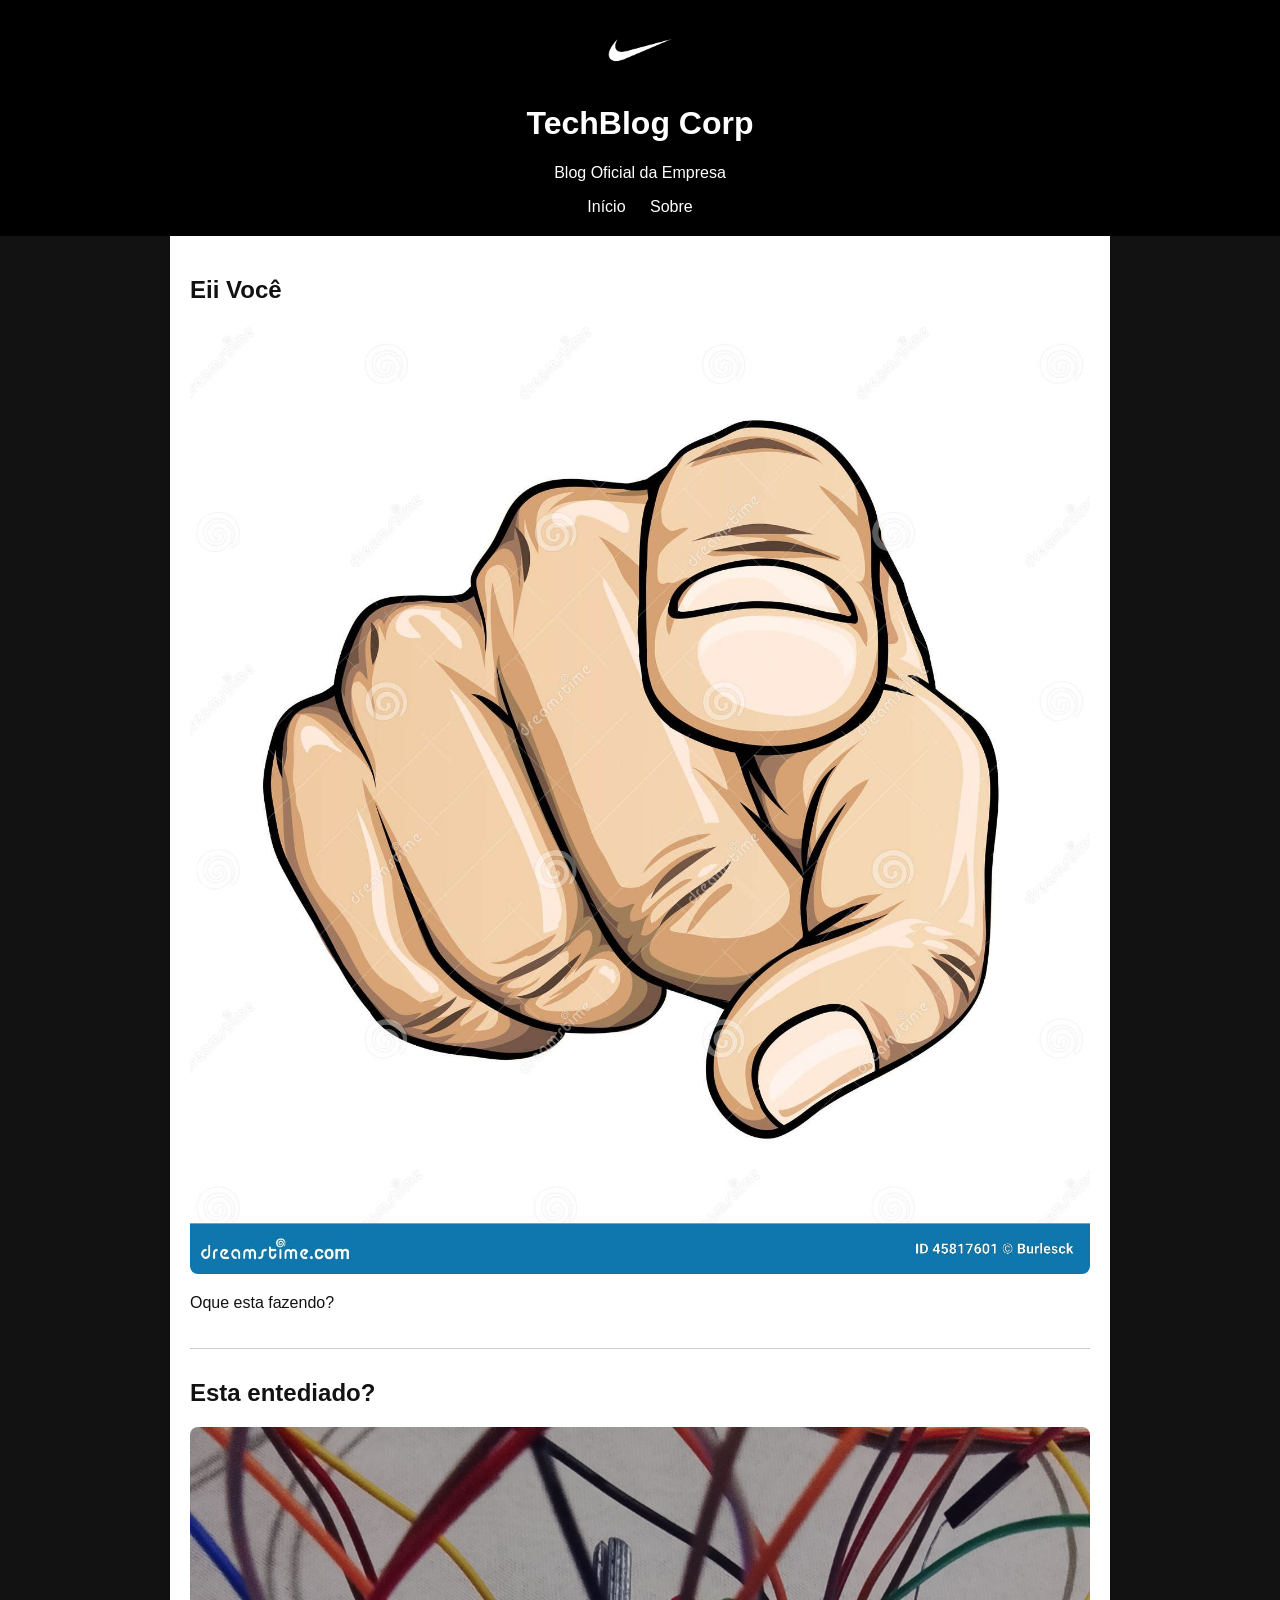
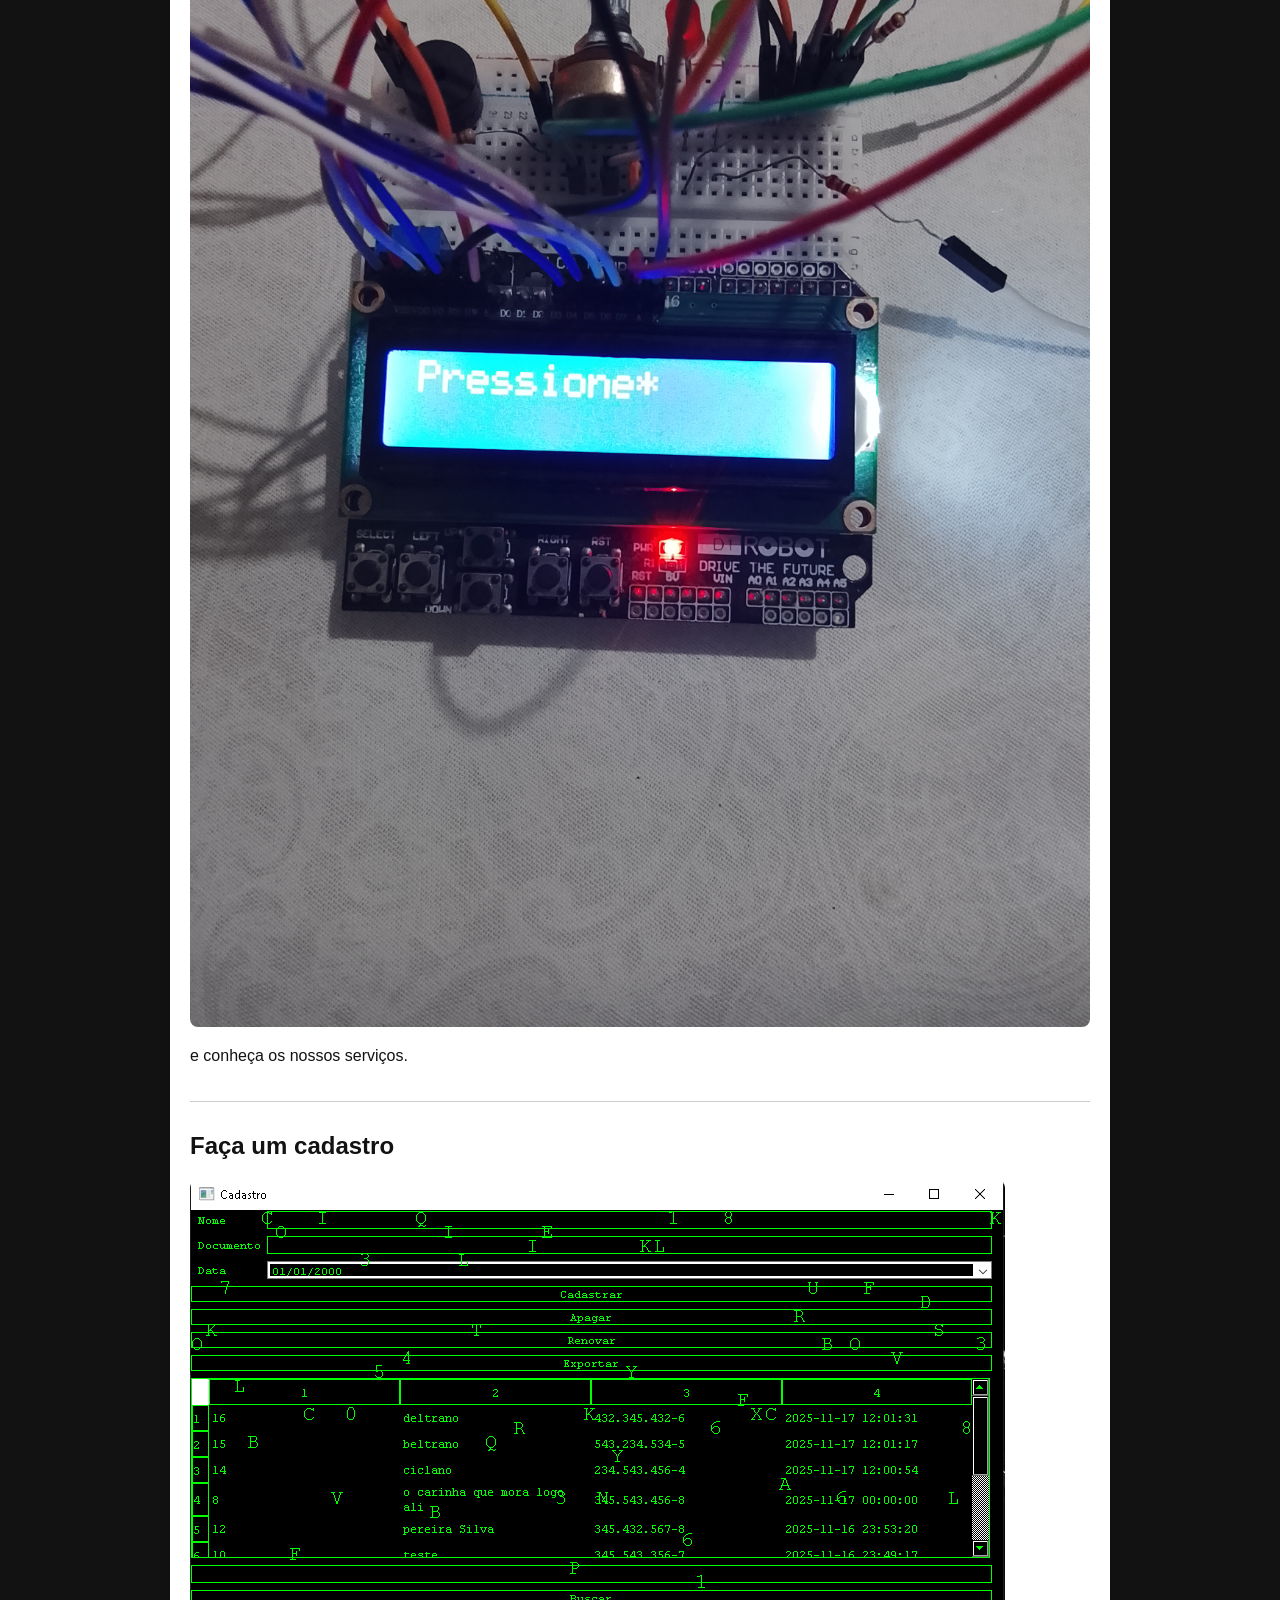
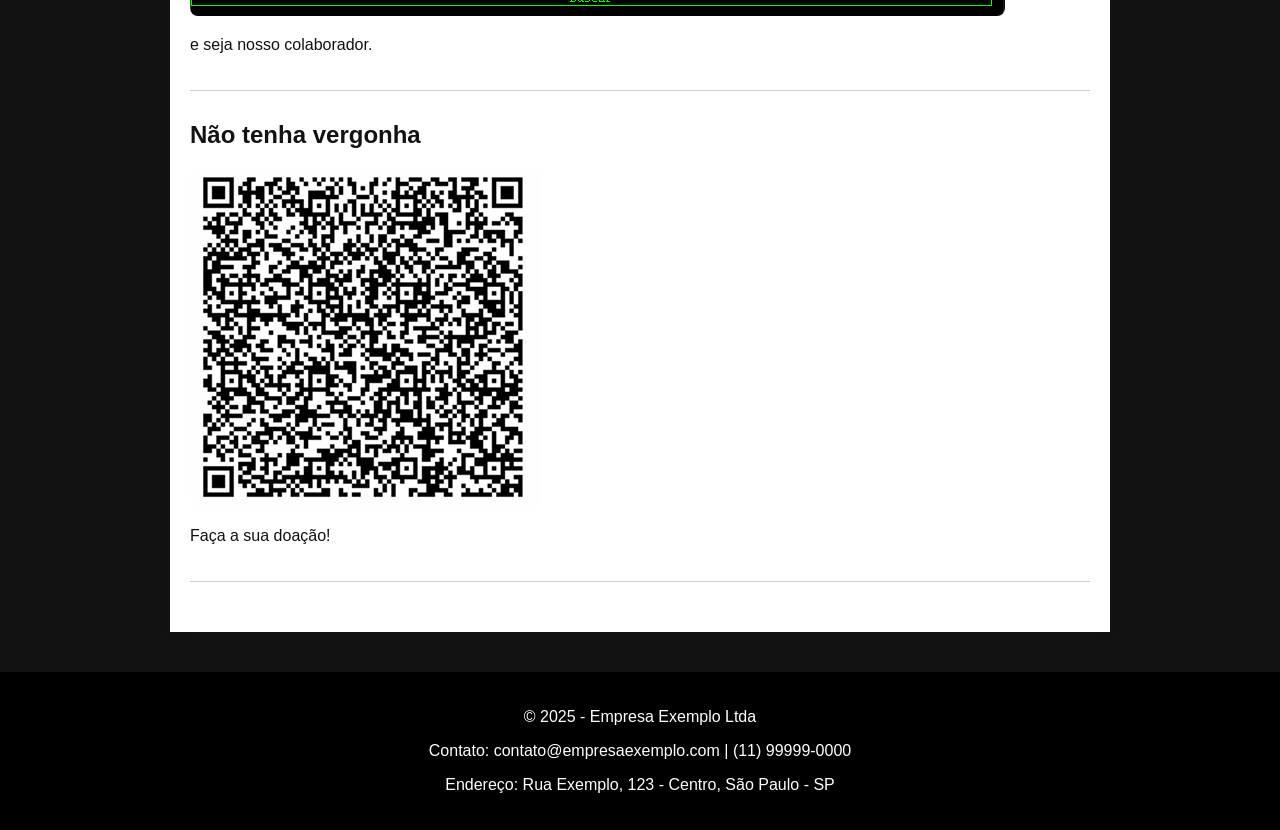
==== index.html @ 4c6b6dce "Add files via upload" ====
<!DOCTYPE html>
<html lang="pt-br">
</head>
<body>
<!DOCTYPE html>
<html lang="pt-br">
<head>
    <meta name="viewport" content="width=device-width, initial-scale=1.0">
    <link rel="stylesheet" href="static/css/style.css">
    <meta charset="UTF-8">
    <title>Início - Blog</title>
    <style>
        body { font-family: Arial, sans-serif; margin: 0; background: #f5f5f5; color: #333; }
        header, footer { background: #222; color: #fff; padding: 20px; text-align: center; }
        nav a { margin: 0 10px; color: #0f0; text-decoration: none; }
        .container { padding: 20px; max-width: 800px; margin: auto; background: #fff; box-shadow: 0 0 10px rgba(0,0,0,0.1); }
        img { max-width: 100%; height: auto; }
        .post { margin-bottom: 40px; }
        .alert { color: red; }
    </style>
</head>
    <link rel="stylesheet" href="static/css/style.css">
<body>
    <header>
        <img src="static/images/logo.jpg" alt="Logo" style="max-height:60px;">
        <h1>TechBlog Corp</h1>
        <p>Blog Oficial da Empresa</p>
        <nav>
            <a href="index.html">Início</a>
	    <a href="sobre.html">Sobre</a>
        </nav>
    </header>

    <div class="container">
        
            
        
        
    
    <div class="post">
        <h2>Eii Você</h2>
        <img src="static/images/apontando-o-dedo-45817601-37958747341.jpg" alt="Imagem do post">
        <p>Oque esta fazendo?</p>

	
    </div>
    
    <div class="post">
        <h2>Esta entediado?</h2>
        <img src="static/images/IMG-20251112-WA00282.jpeg" alt="Imagem do post">
        <p>e conheça os nossos serviços.</p>

	
    </div>
    
    <div class="post">
        <h2>Faça um cadastro</h2>
        <img src="static/images/cadastro.png" alt="Imagem do post">
        <p>e seja nosso colaborador.</p>

	
    </div>
    
    <div class="post">
        <h2>Não tenha vergonha</h2>
        <img src="static/images/qrcode.png" alt="Imagem do post">
        <p>Faça a sua doação!</p>

	
    </div>
    

    </div>
    </footer>
    <footer style="background-color:#000; color:white; text-align:center; padding:20px; margin-top:40px;">
    <p>&copy; 2025 - Empresa Exemplo Ltda</p>
    <p>Contato: contato@empresaexemplo.com | (11) 99999-0000</p>
    <p>Endereço: Rua Exemplo, 123 - Centro, São Paulo - SP</p>
</footer>
</body>
</html>
---- static/css/style.css ----
body {
    font-family: 'Arial', sans-serif;
    background-color: #121212;
    margin: 0
    padding: 0;
    color: #121212;
}

header, footer {
    background-color: #000;
    color: ccc;
    padding: 20px;
    text-align: center;
}

nav a {
    margin: 0 10px;
    color: white;
    text-decoration: none;
}

.container {
    width: 90%;
    max-width: 900px;
    margin: auto;
    padding: 20px;
    background: white;
    box-shadow: 0 0 10px rgba(0,0,0,0.1);
}

.post {
    border-bottom: 1px solid #ccc;
    margin-bottom: 30px;
    padding-bottom: 20px;
}

img {
    max-width: 100%;
    height: auto;
}

form input[type="text"],
form textarea,
form input[type="file"] {
    width: 100%;
    padding: 10px;
    margin-bottom: 15px;
    border: 1px solid #ccc;
    border-radius: 4px;
}

button {
    background-color: #121212;
    color: white;
    padding: 10px 15px;
    border: none;
    border-radius: 4px;
    cursor: pointer;
}

img {
    max-width: 100%;
    border-radius: 8px;
}
.flash.success { background-color: #d4edda; color: #155724; padding: 10px; margin-bottom: 15px; border-left: 4px solid #28a745; }
.flash.error { background-color: #f8d7da; color: #721c24; padding: 10px; margin-bottom: 15px; border-left: 4px solid #dc3545; }
---- static/css/style.css ----
body {
    font-family: 'Arial', sans-serif;
    background-color: #121212;
    margin: 0
    padding: 0;
    color: #121212;
}

header, footer {
    background-color: #000;
    color: ccc;
    padding: 20px;
    text-align: center;
}

nav a {
    margin: 0 10px;
    color: white;
    text-decoration: none;
}

.container {
    width: 90%;
    max-width: 900px;
    margin: auto;
    padding: 20px;
    background: white;
    box-shadow: 0 0 10px rgba(0,0,0,0.1);
}

.post {
    border-bottom: 1px solid #ccc;
    margin-bottom: 30px;
    padding-bottom: 20px;
}

img {
    max-width: 100%;
    height: auto;
}

form input[type="text"],
form textarea,
form input[type="file"] {
    width: 100%;
    padding: 10px;
    margin-bottom: 15px;
    border: 1px solid #ccc;
    border-radius: 4px;
}

button {
    background-color: #121212;
    color: white;
    padding: 10px 15px;
    border: none;
    border-radius: 4px;
    cursor: pointer;
}

img {
    max-width: 100%;
    border-radius: 8px;
}
.flash.success { background-color: #d4edda; color: #155724; padding: 10px; margin-bottom: 15px; border-left: 4px solid #28a745; }
.flash.error { background-color: #f8d7da; color: #721c24; padding: 10px; margin-bottom: 15px; border-left: 4px solid #dc3545; }
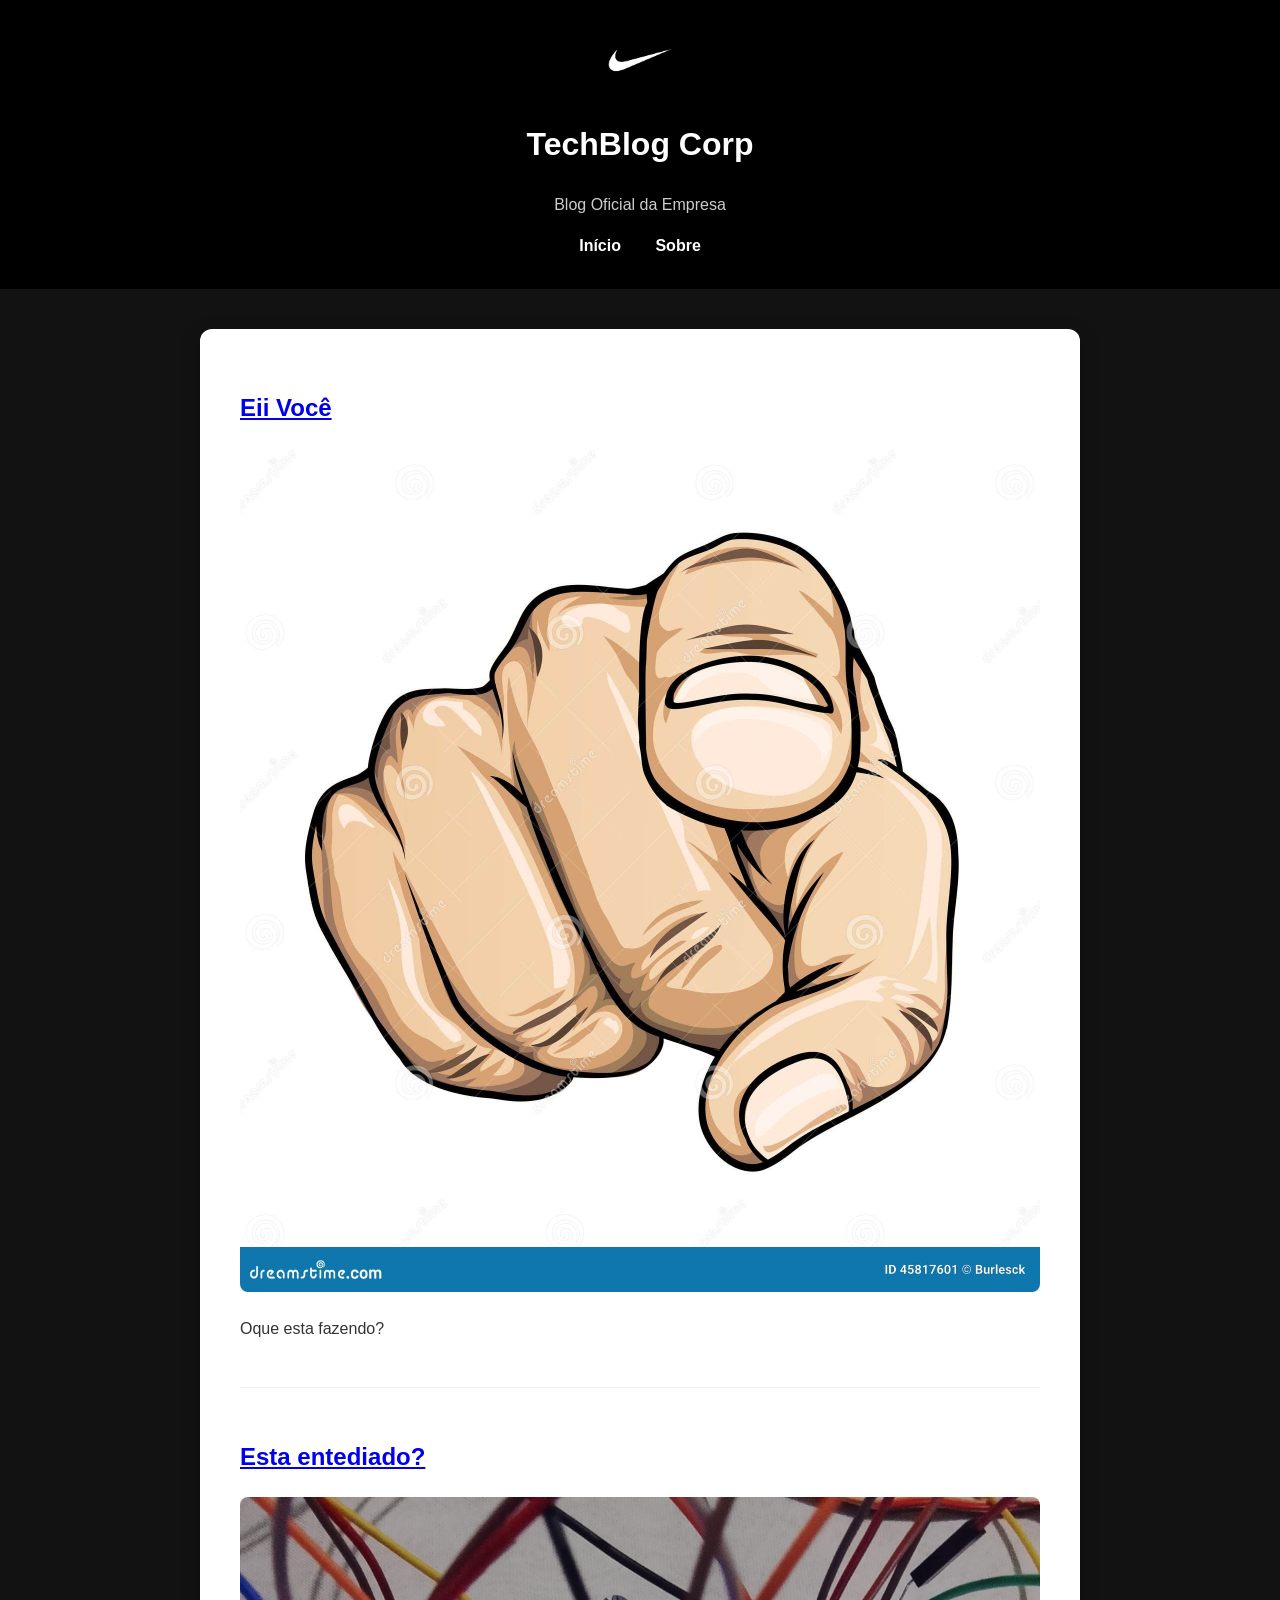
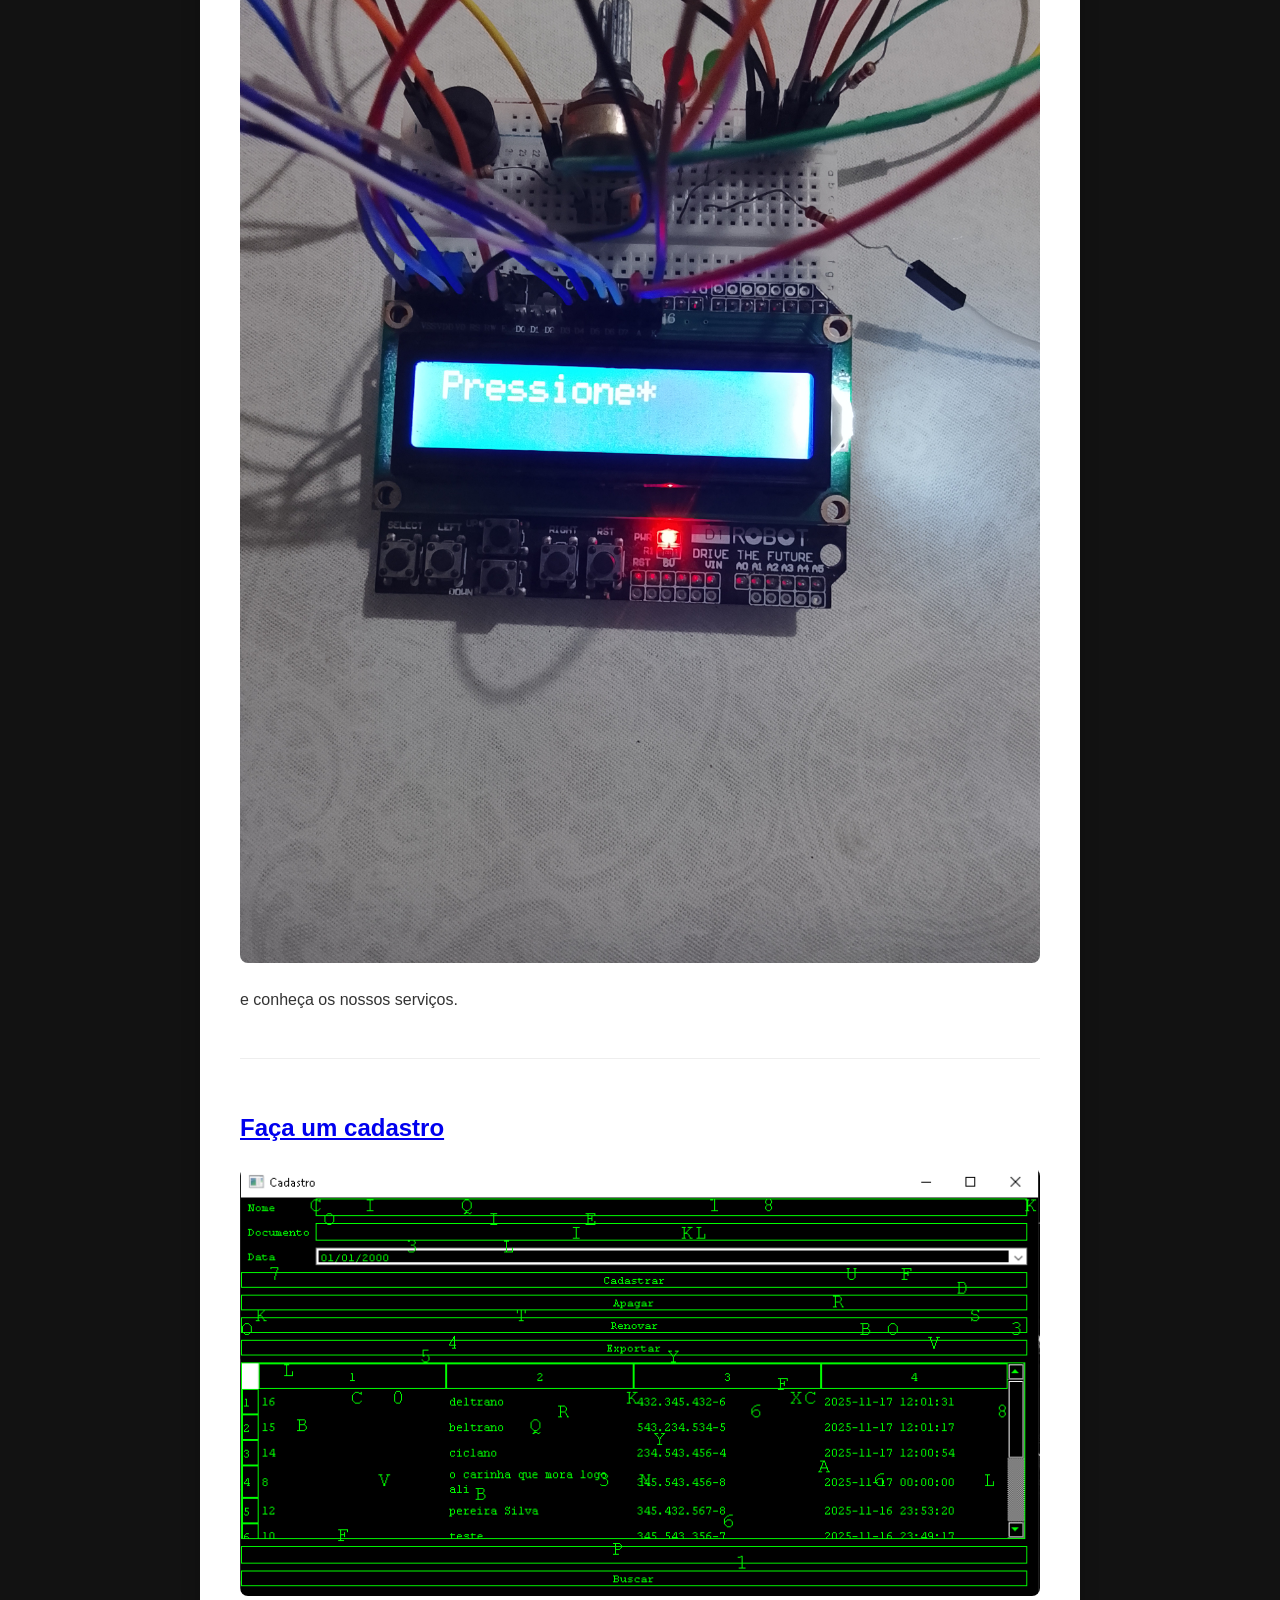
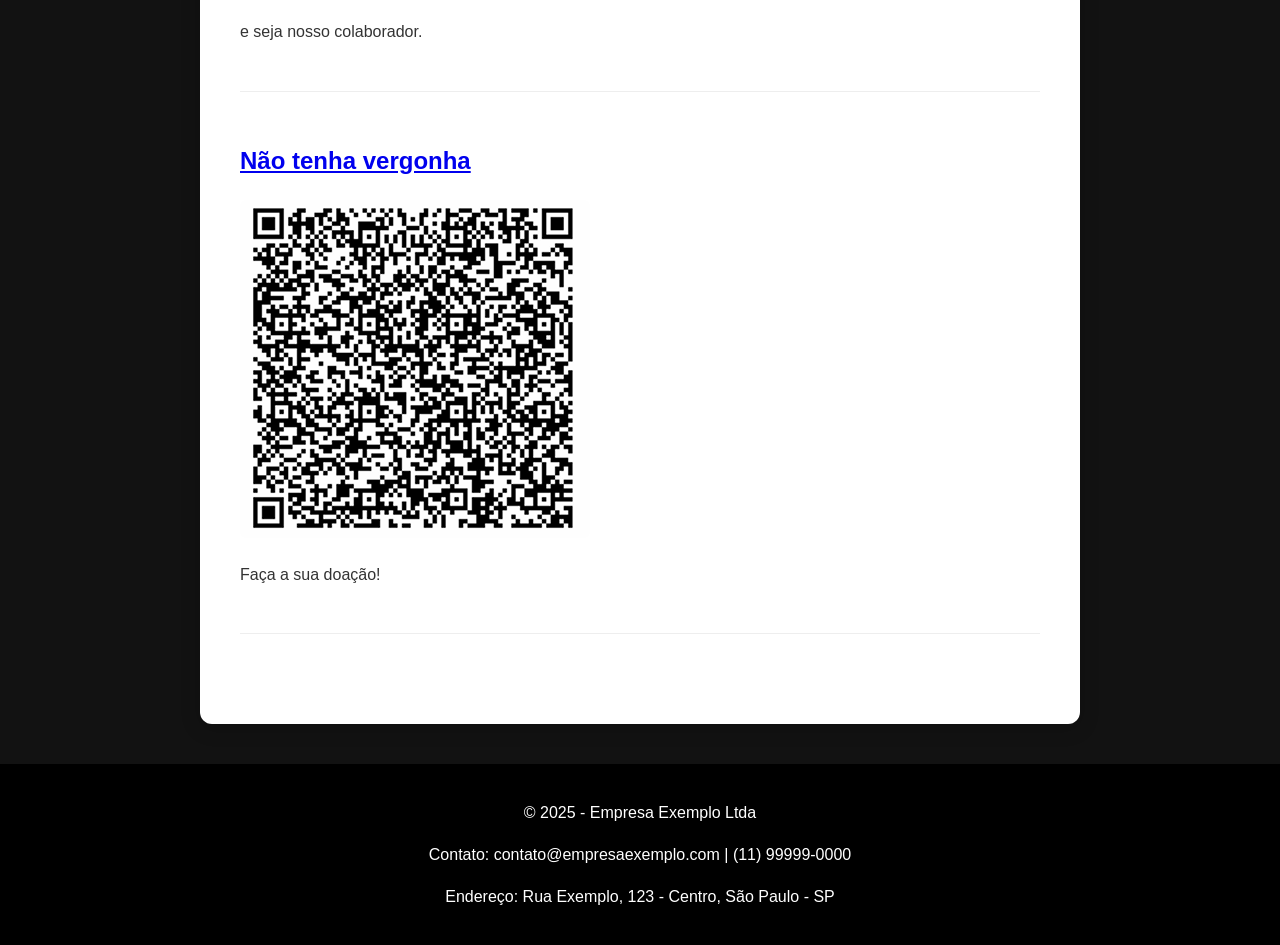
==== commit ce539e97: "Add files via upload" ====
--- a/index.html
+++ b/index.html
@@ -38,7 +38,7 @@
         
     
     <div class="post">
-        <h2>Eii Você</h2>
+        <h2><a href="post/05f471de-37cf-4e55-a3ff-0b83ab4d190d.html">Eii Você</a></h2>
         <img src="static/images/apontando-o-dedo-45817601-37958747341.jpg" alt="Imagem do post">
         <p>Oque esta fazendo?</p>
 
@@ -46,7 +46,7 @@
     </div>
     
     <div class="post">
-        <h2>Esta entediado?</h2>
+        <h2><a href="post/cca55bb2-d3d6-429d-a6c8-2a71c704f27c.html">Esta entediado?</a></h2>
         <img src="static/images/IMG-20251112-WA00282.jpeg" alt="Imagem do post">
         <p>e conheça os nossos serviços.</p>
 
@@ -54,7 +54,7 @@
     </div>
     
     <div class="post">
-        <h2>Faça um cadastro</h2>
+        <h2><a href="post/dc635ef1-2bf9-4770-a1fa-79120f4e958d.html">Faça um cadastro</a></h2>
         <img src="static/images/cadastro.png" alt="Imagem do post">
         <p>e seja nosso colaborador.</p>
 
@@ -62,7 +62,7 @@
     </div>
     
     <div class="post">
-        <h2>Não tenha vergonha</h2>
+        <h2><a href="post/46da74b8-5493-4fff-9a05-1895846c0a48.html">Não tenha vergonha</a></h2>
         <img src="static/images/qrcode.png" alt="Imagem do post">
         <p>Faça a sua doação!</p>
 
--- a/static/css/style.css
+++ b/static/css/style.css
@@ -1,66 +1,67 @@
 body {
-    font-family: 'Arial', sans-serif;
+    font-family: -apple-system, BlinkMacSystemFont, "Segoe UI", Roboto, sans-serif;
     background-color: #121212;
-    margin: 0
+    margin: 0;
     padding: 0;
-    color: #121212;
+    color: #333;
+    line-height: 1.6;
 }
 
 header, footer {
     background-color: #000;
-    color: ccc;
-    padding: 20px;
+    color: #ccc;
+    padding: 30px 20px;
     text-align: center;
 }
 
+nav { margin-top: 15px; }
 nav a {
-    margin: 0 10px;
-    color: white;
+    margin: 0 15px;
+    color: #fff;
     text-decoration: none;
+    font-weight: 600;
+    transition: opacity 0.3s;
 }
+nav a:hover { opacity: 0.7; }
 
 .container {
     width: 90%;
-    max-width: 900px;
-    margin: auto;
-    padding: 20px;
+    max-width: 800px;
+    margin: 40px auto;
+    padding: 40px;
     background: white;
-    box-shadow: 0 0 10px rgba(0,0,0,0.1);
+    border-radius: 12px;
+    box-shadow: 0 4px 20px rgba(0,0,0,0.2);
 }
 
 .post {
-    border-bottom: 1px solid #ccc;
-    margin-bottom: 30px;
-    padding-bottom: 20px;
-}
-
-img {
-    max-width: 100%;
-    height: auto;
-}
-
-form input[type="text"],
-form textarea,
-form input[type="file"] {
-    width: 100%;
-    padding: 10px;
-    margin-bottom: 15px;
-    border: 1px solid #ccc;
-    border-radius: 4px;
-}
-
-button {
-    background-color: #121212;
-    color: white;
-    padding: 10px 15px;
-    border: none;
-    border-radius: 4px;
-    cursor: pointer;
+    margin-bottom: 50px;
+    padding-bottom: 30px;
+    border-bottom: 1px solid #eee;
 }
 
 img {
     max-width: 100%;
     border-radius: 8px;
+    transition: transform 0.3s ease;
 }
-.flash.success { background-color: #d4edda; color: #155724; padding: 10px; margin-bottom: 15px; border-left: 4px solid #28a745; }
-.flash.error { background-color: #f8d7da; color: #721c24; padding: 10px; margin-bottom: 15px; border-left: 4px solid #dc3545; }
+
+.post img:hover { transform: scale(1.02); }
+
+/* Títulos dentro do container branco */
+.container h1, .container h2 { color: #121212; }
+
+/* Título do site no cabeçalho (fundo preto) */
+header h1 { color: #ffffff !important; }
+
+button {
+    background-color: #121212;
+    color: white;
+    padding: 12px 24px;
+    border: none;
+    border-radius: 6px;
+    cursor: pointer;
+    font-weight: 600;
+}
+
+button:hover { background-color: #333; }
--- a/static/css/style.css
+++ b/static/css/style.css
@@ -1,66 +1,67 @@
 body {
-    font-family: 'Arial', sans-serif;
+    font-family: -apple-system, BlinkMacSystemFont, "Segoe UI", Roboto, sans-serif;
     background-color: #121212;
-    margin: 0
+    margin: 0;
     padding: 0;
-    color: #121212;
+    color: #333;
+    line-height: 1.6;
 }
 
 header, footer {
     background-color: #000;
-    color: ccc;
-    padding: 20px;
+    color: #ccc;
+    padding: 30px 20px;
     text-align: center;
 }
 
+nav { margin-top: 15px; }
 nav a {
-    margin: 0 10px;
-    color: white;
+    margin: 0 15px;
+    color: #fff;
     text-decoration: none;
+    font-weight: 600;
+    transition: opacity 0.3s;
 }
+nav a:hover { opacity: 0.7; }
 
 .container {
     width: 90%;
-    max-width: 900px;
-    margin: auto;
-    padding: 20px;
+    max-width: 800px;
+    margin: 40px auto;
+    padding: 40px;
     background: white;
-    box-shadow: 0 0 10px rgba(0,0,0,0.1);
+    border-radius: 12px;
+    box-shadow: 0 4px 20px rgba(0,0,0,0.2);
 }
 
 .post {
-    border-bottom: 1px solid #ccc;
-    margin-bottom: 30px;
-    padding-bottom: 20px;
-}
-
-img {
-    max-width: 100%;
-    height: auto;
-}
-
-form input[type="text"],
-form textarea,
-form input[type="file"] {
-    width: 100%;
-    padding: 10px;
-    margin-bottom: 15px;
-    border: 1px solid #ccc;
-    border-radius: 4px;
-}
-
-button {
-    background-color: #121212;
-    color: white;
-    padding: 10px 15px;
-    border: none;
-    border-radius: 4px;
-    cursor: pointer;
+    margin-bottom: 50px;
+    padding-bottom: 30px;
+    border-bottom: 1px solid #eee;
 }
 
 img {
     max-width: 100%;
     border-radius: 8px;
+    transition: transform 0.3s ease;
 }
-.flash.success { background-color: #d4edda; color: #155724; padding: 10px; margin-bottom: 15px; border-left: 4px solid #28a745; }
-.flash.error { background-color: #f8d7da; color: #721c24; padding: 10px; margin-bottom: 15px; border-left: 4px solid #dc3545; }
+
+.post img:hover { transform: scale(1.02); }
+
+/* Títulos dentro do container branco */
+.container h1, .container h2 { color: #121212; }
+
+/* Título do site no cabeçalho (fundo preto) */
+header h1 { color: #ffffff !important; }
+
+button {
+    background-color: #121212;
+    color: white;
+    padding: 12px 24px;
+    border: none;
+    border-radius: 6px;
+    cursor: pointer;
+    font-weight: 600;
+}
+
+button:hover { background-color: #333; }
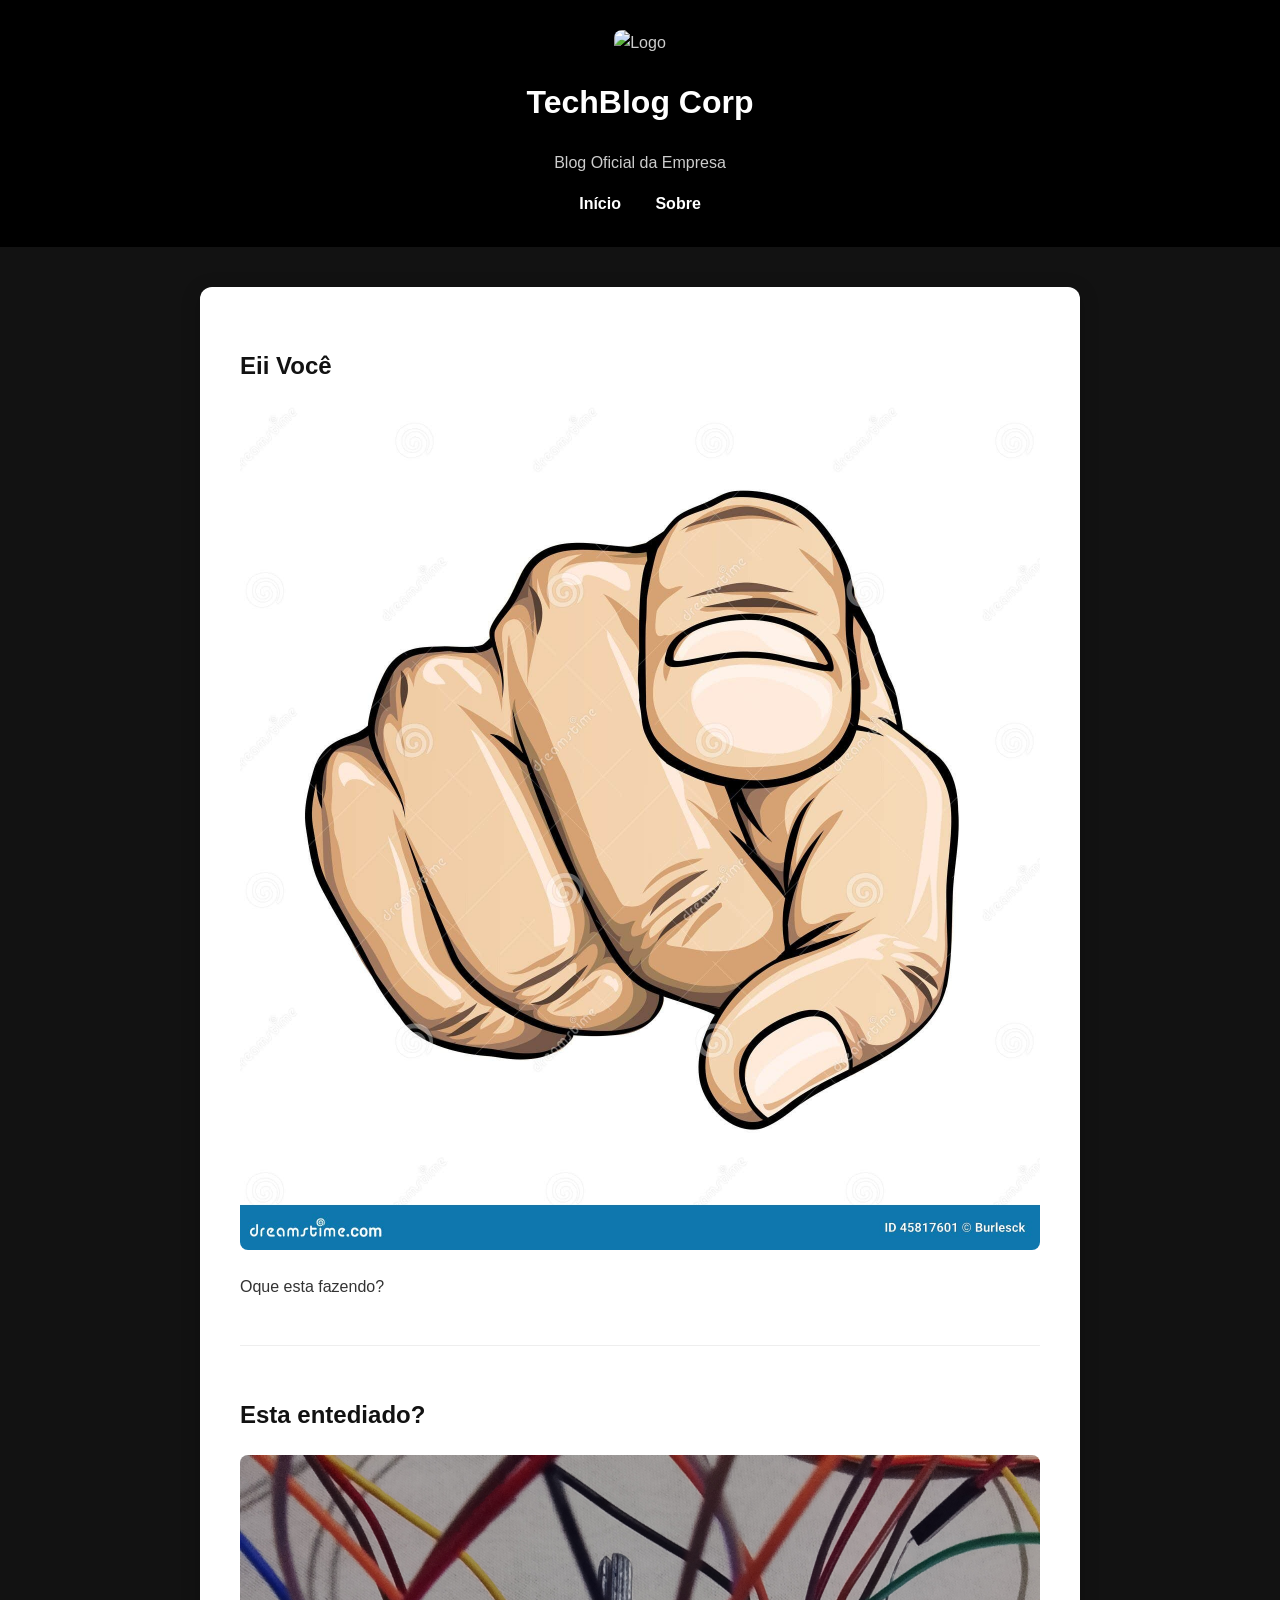
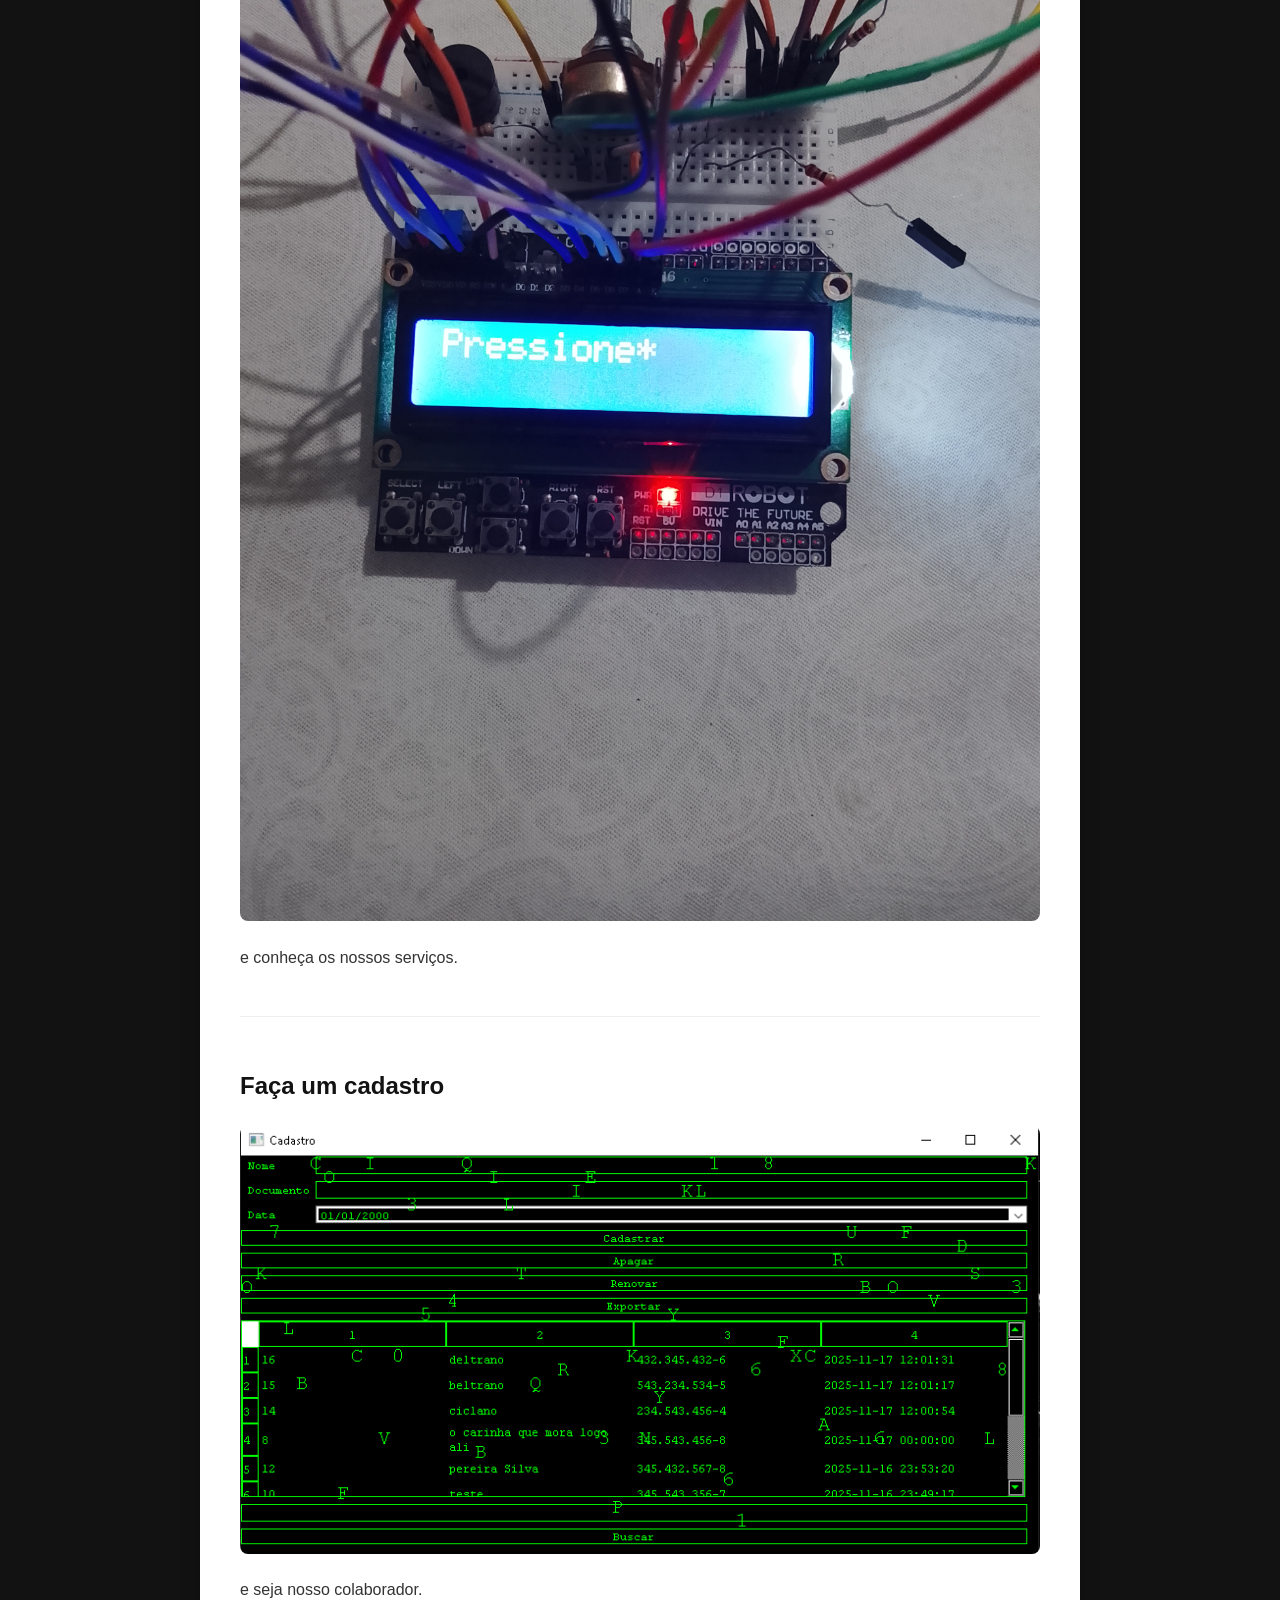
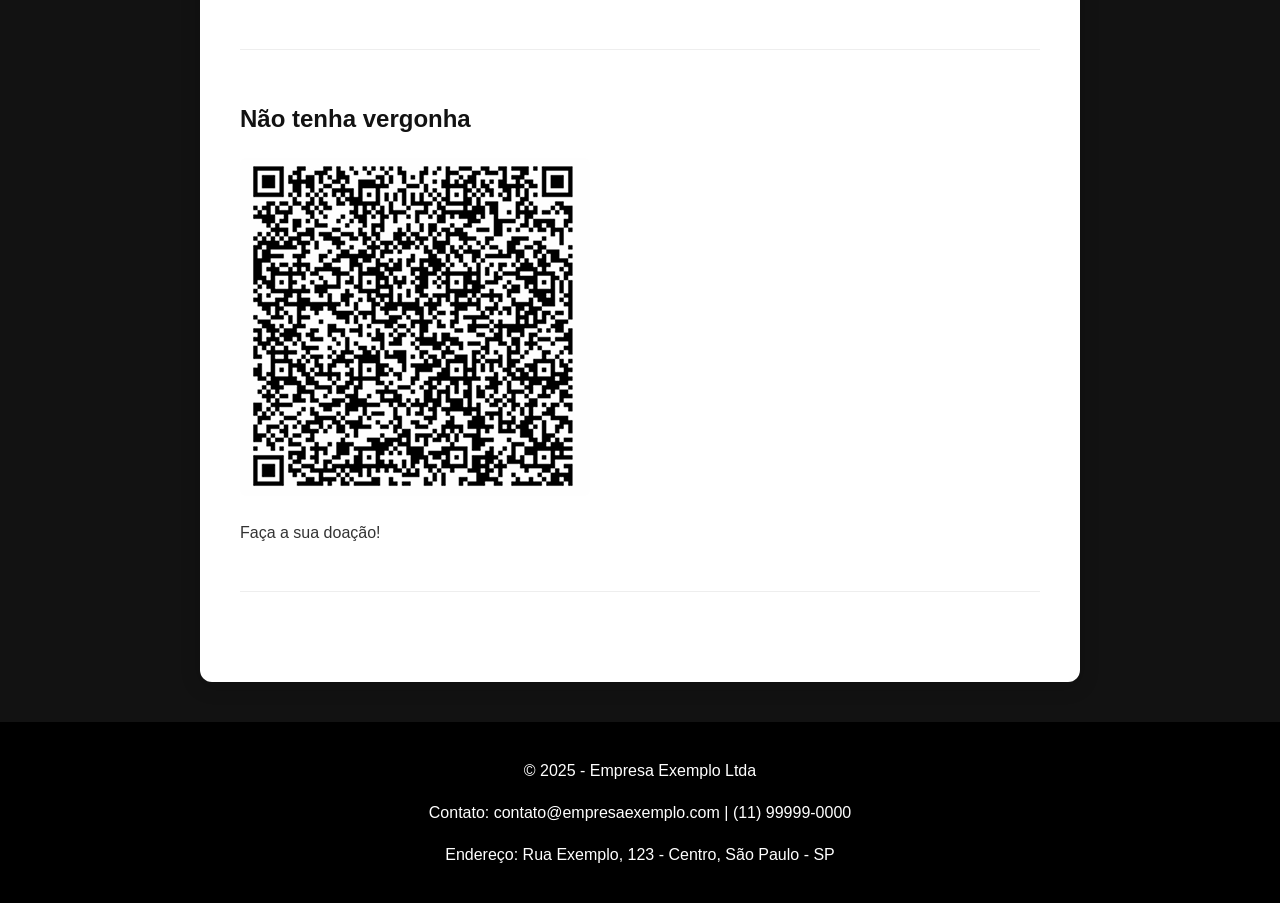
==== commit bf9c34a6: "Add files via upload" ====
--- a/index.html
+++ b/index.html
@@ -1,7 +1,3 @@
-<!DOCTYPE html>
-<html lang="pt-br">
-</head>
-<body>
 <!DOCTYPE html>
 <html lang="pt-br">
 <head>
@@ -22,7 +18,7 @@
     <link rel="stylesheet" href="static/css/style.css">
 <body>
     <header>
-        <img src="static/images/logo.jpg" alt="Logo" style="max-height:60px;">
+        <img src="static/images/images/logo.jpg" alt="Logo" style="max-height:60px;">
         <h1>TechBlog Corp</h1>
         <p>Blog Oficial da Empresa</p>
         <nav>
@@ -38,35 +34,27 @@
         
     
     <div class="post">
-        <h2><a href="post/05f471de-37cf-4e55-a3ff-0b83ab4d190d.html">Eii Você</a></h2>
+        <h2 style="color: #121212;">Eii Você</h2>
         <img src="static/images/apontando-o-dedo-45817601-37958747341.jpg" alt="Imagem do post">
         <p>Oque esta fazendo?</p>
-
-	
     </div>
     
     <div class="post">
-        <h2><a href="post/cca55bb2-d3d6-429d-a6c8-2a71c704f27c.html">Esta entediado?</a></h2>
+        <h2 style="color: #121212;">Esta entediado?</h2>
         <img src="static/images/IMG-20251112-WA00282.jpeg" alt="Imagem do post">
         <p>e conheça os nossos serviços.</p>
-
-	
     </div>
     
     <div class="post">
-        <h2><a href="post/dc635ef1-2bf9-4770-a1fa-79120f4e958d.html">Faça um cadastro</a></h2>
+        <h2 style="color: #121212;">Faça um cadastro</h2>
         <img src="static/images/cadastro.png" alt="Imagem do post">
         <p>e seja nosso colaborador.</p>
-
-	
     </div>
     
     <div class="post">
-        <h2><a href="post/46da74b8-5493-4fff-9a05-1895846c0a48.html">Não tenha vergonha</a></h2>
+        <h2 style="color: #121212;">Não tenha vergonha</h2>
         <img src="static/images/qrcode.png" alt="Imagem do post">
         <p>Faça a sua doação!</p>
-
-	
     </div>
     
 
